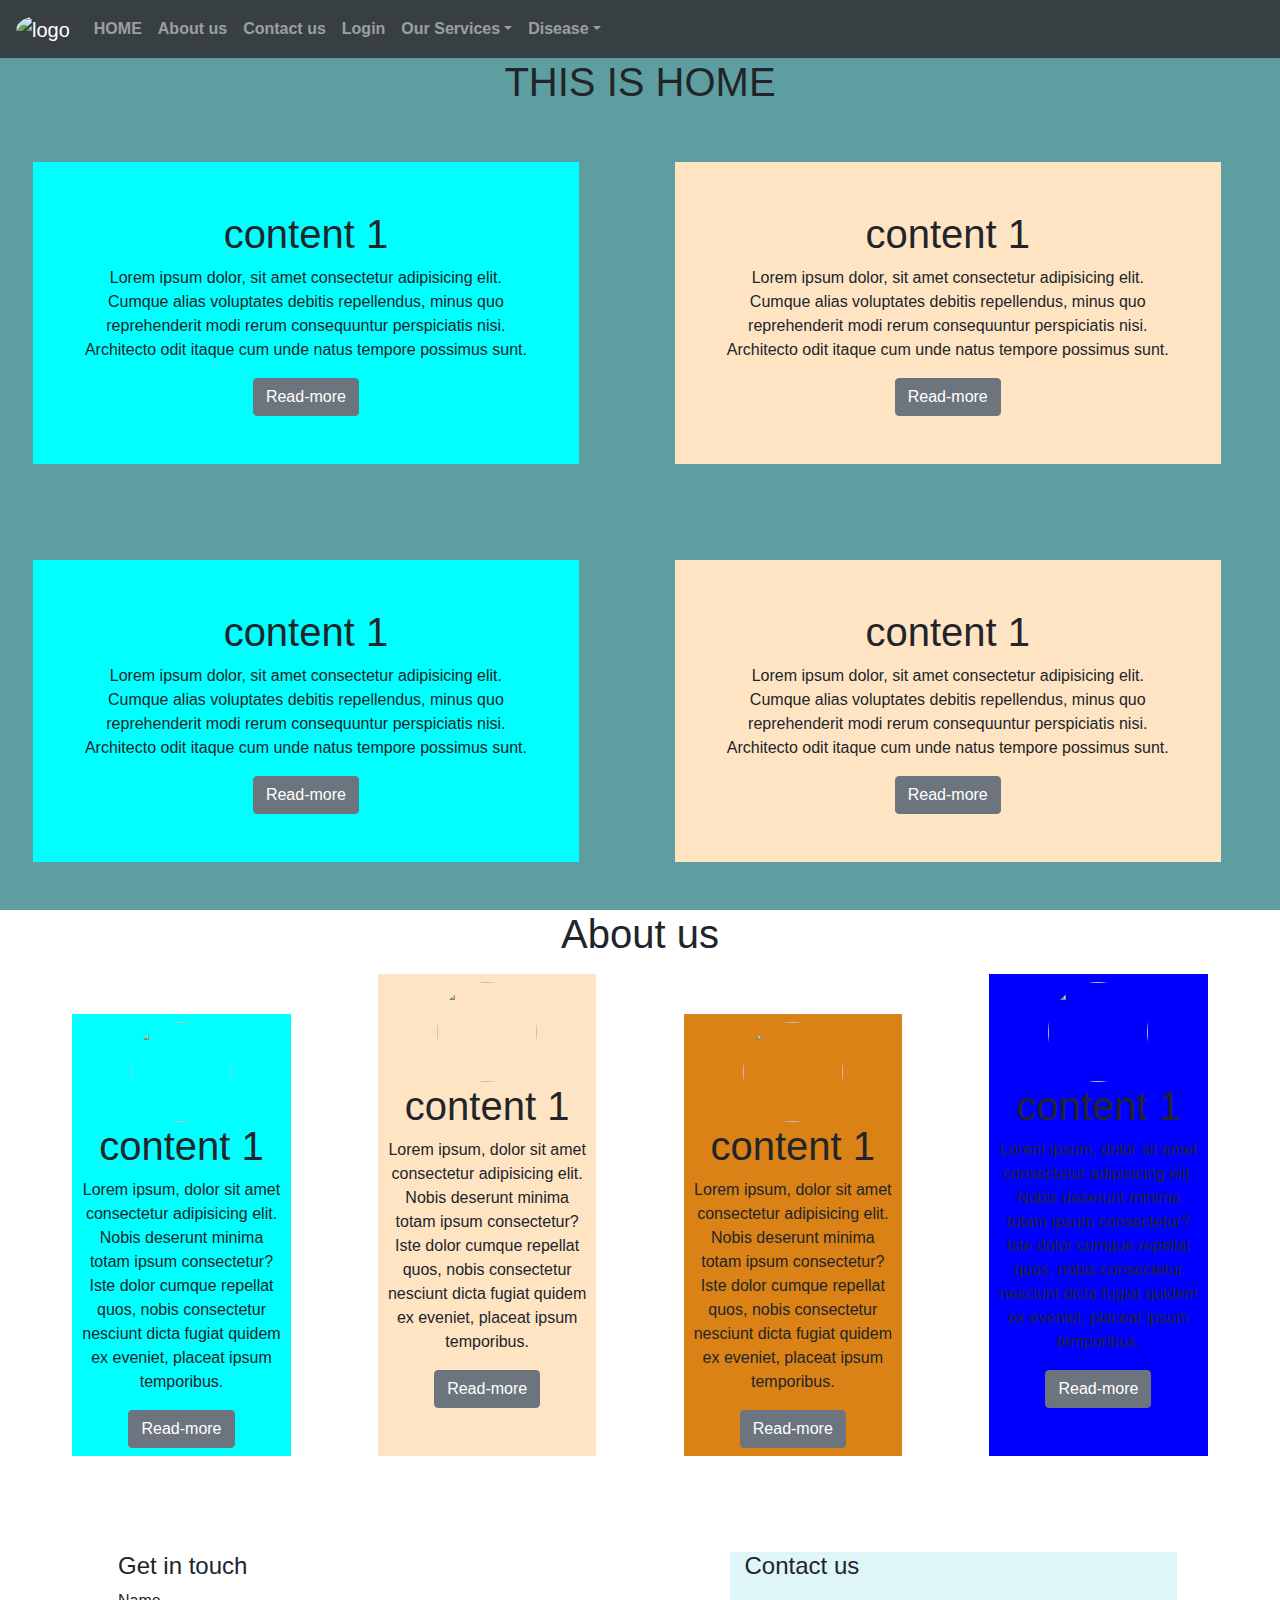
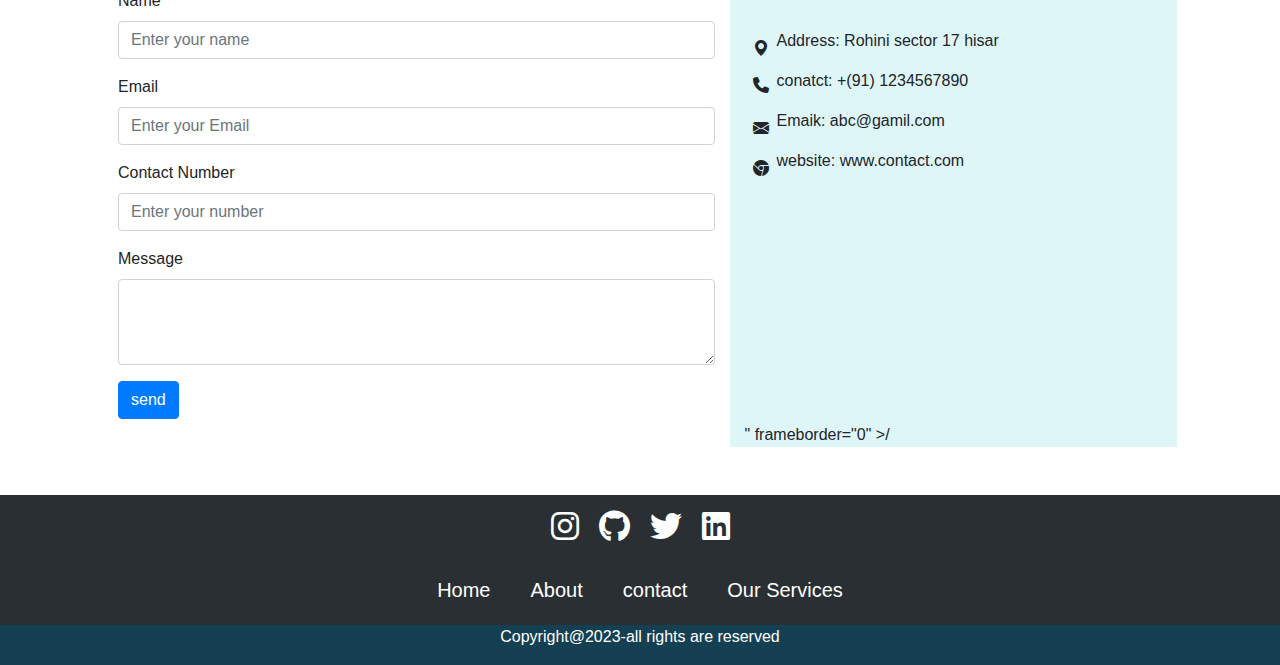
==== index.html @ 8503189c "Add files via upload" ====
<!doctype html>
<html lang="en">
  <head>
    <!-- Required meta tags -->
    <meta charset="utf-8">
    <meta name="viewport" content="width=device-width, initial-scale=1, shrink-to-fit=no">

    <!-- Bootstrap CSS -->
    <link rel="stylesheet" href="https://cdn.jsdelivr.net/npm/bootstrap@4.3.1/dist/css/bootstrap.min.css" integrity="sha384-ggOyR0iXCbMQv3Xipma34MD+dH/1fQ784/j6cY/iJTQUOhcWr7x9JvoRxT2MZw1T" crossorigin="anonymous">
    <link rel="stylesheet" href="style.css">
    <link rel="stylesheet" href="https://cdnjs.cloudflare.com/ajax/libs/font-awesome/6.2.1/css/all.min.css">
    <!--Bootsrap icons-->
<link rel="stylesheet" href="https://cdn.jsdelivr.net/npm/bootstrap-icons@1.10.3/font/bootstrap-icons.css">  
    <title>About us</title>
  </head>
  <body>
    <header>
     
      <div id="botttomheader">
        <div class="container-fluid">
          <nav class="navbar navbar-dark  navbar-expand-lg mybg ">
            <a href="" class="navbar-brand">
              <img src="images/logo.jpg " height="50px" width="50px" class="my-img"alt="logo">
            </a>
            <button data-toggle="collapse" data-target="#navbarToggler"  class="navbar-toggler"  type="button">
              <span class="navbar-toggler-icon">
                 
              </span>
            </button>
            <div class="collapse navbar-collapse" id="navbarToggler">
          

            <ul class="navbar-nav">
              <li class="nav-item ">
                <a href="home/index.html" class="nav-link">HOME</a>
              </li>
              <li class="nav-item ">
                <a href="aboutus/index.html" class="nav-link">About us</a>
              </li>
             
               <li class="nav-item">
                <a href="contactus/index.html" class="nav-link">Contact us</a>
              </li>
              <li class="nav-item">
                <a href="login/index.html" class="nav-link">Login</a>
              </li>
              <li class="nav-item dropdown">
                <a  data-toggle= "dropdown"  href="" class="nav-link dropdown-toggle" role="button">Our Services</a>
                <div class="dropdown-menu">
                  <a class="dropdown-item" href="">HTML</a>
                  <a class="dropdown-item" href="">CSS</a>
                  <a class="dropdown-item" href="">JS</a>
                  <a class="dropdown-item" href="">Bootstrap</a>
                  <a class="dropdown-item" href="">WEB DEVELOPMENT</a>
                  <div class="dropdown-divider"></div>
                  <a class="dropdown-item" href="">C++(DSA)</a>
                  <a class="dropdown-item" href="">C(basic)</a>
                  <a class="dropdown-item" href="">Python(basic)</a>
                  <div class="dropdown-divider"></div>
                  <a class="dropdown-item" href="">Github</a>
                  <a class="dropdown-item" href="">vscode</a>
                  <a class="dropdown-item" href="">canva</a>
                </div>
              </li>
              <li class="nav-item dropdown">
                <a  data-toggle= "dropdown"  href="" class="nav-link dropdown-toggle" role="button">Disease</a>
                <div class="dropdown-menu">
                  <a class="dropdown-item" href="">HTML</a>
                  <a class="dropdown-item" href="">CSS</a>
                  <a class="dropdown-item" href="">JS</a>
                  <a class="dropdown-item" href="">Bootstrap</a>
                  <a class="dropdown-item" href="">WEB DEVELOPMENT</a>
                  <div class="dropdown-divider"></div>
                  <a class="dropdown-item" href="">C++(DSA)</a>
                  <a class="dropdown-item" href="">C(basic)</a>
                  <a class="dropdown-item" href="">Python(basic)</a>
                  <div class="dropdown-divider"></div>
                  <a class="dropdown-item" href="">Github</a>
                  <a class="dropdown-item" href="">vscode</a>
                  <a class="dropdown-item" href="">canva</a>
                </div>
              </li>
            </ul>
          </div>
          </nav>
        </div>
      </div>
    </header>
    <section class="home">
        <h1 class="top-content">THIS IS HOME</h1>
       </div>
      <div class="row">
        <div class="col-md-5 bg1  m-5 mb-5 p-5 text-center">
        <h1 class="heading">content 1</h1>
        <p class="para">Lorem ipsum dolor, sit amet consectetur adipisicing elit. Cumque alias voluptates debitis repellendus, minus quo reprehenderit modi rerum consequuntur perspiciatis nisi. Architecto odit itaque cum unde natus tempore possimus sunt.</p>
        <button type="button" class="btn btn-secondary">Read-more</button>
  
      </div>
        <div class="col-md-5 bg2 m-5 mb-5 p-5 text-center">
          <h1 class="heading">content 1</h1>
          <p  class="para">Lorem ipsum dolor, sit amet consectetur adipisicing elit. Cumque alias voluptates debitis repellendus, minus quo reprehenderit modi rerum consequuntur perspiciatis nisi. Architecto odit itaque cum unde natus tempore possimus sunt.</p>
          <button type="button" class="btn btn-secondary">Read-more</button>

        </div>
        </div>
       <!-- <div  class="col-lg-4 bg3 mb-5">  <h1>content 1</h1>
          <p class="para">Lorem ipsum dolor, sit amet consectetur adipisicing elit. Cumque alias voluptates debitis repellendus, minus quo reprehenderit modi rerum consequuntur perspiciatis nisi. Architecto odit itaque cum unde natus tempore possimus sunt.</p>
          </div></div>
          -->

      </div>
      <div class="row">
        <div class="col-md-5 bg1  m-5 mb-5 p-5 text-center">
        <h1 class="heading">content 1</h1>
        <p class="para">Lorem ipsum dolor, sit amet consectetur adipisicing elit. Cumque alias voluptates debitis repellendus, minus quo reprehenderit modi rerum consequuntur perspiciatis nisi. Architecto odit itaque cum unde natus tempore possimus sunt.</p>
        <button type="button" class="btn btn-secondary">Read-more</button>
 
      </div>
        <div class="col-md-5 bg2 m-5 mb-5 text-center p-5">
          <h1 class="heading">content 1</h1>
          <p  class="para">Lorem ipsum dolor, sit amet consectetur adipisicing elit. Cumque alias voluptates debitis repellendus, minus quo reprehenderit modi rerum consequuntur perspiciatis nisi. Architecto odit itaque cum unde natus tempore possimus sunt.</p>
          <button type="button" class="btn btn-secondary">Read-more</button>
 
        </div>
        </div>
    </section>
    <section class="aboutus">
      <h1 class="abtheading">About us</h1>
      <div class="row">
          <div class="col-lg-2 p-2 text-center mb-5 ml-auto mr-auto mt-lg-5 mt-2 bg1 ">
            <img class="logo1" src="images/logo1.jpg" alt="">
             <h1 class="heading">content 1</h1>
               <p class="para">Lorem ipsum, dolor sit amet consectetur adipisicing elit. Nobis deserunt minima totam ipsum consectetur? Iste dolor cumque repellat quos, nobis consectetur nesciunt dicta fugiat quidem ex eveniet, placeat ipsum temporibus.</p>
               <button type="button" class="btn btn-secondary">Read-more</button>

              </div>
          <div class="col-lg-2 p-2 text-center mb-5 mr-auto mt-2 bg2 ">
            <img class="logo2" src="images/logo2.jpg" alt="">
            <h1 class="heading">content 1</h1>
            <p class="para">Lorem ipsum, dolor sit amet consectetur adipisicing elit. Nobis deserunt minima totam ipsum consectetur? Iste dolor cumque repellat quos, nobis consectetur nesciunt dicta fugiat quidem ex eveniet, placeat ipsum temporibus.</p>
            <button type="button" class="btn btn-secondary">Read-more</button>

          </div>
          <div class="col-lg-2 p-2 text-center mb-5  mr-auto mt-lg-5 mt-2 bg3 ">
            <img class="logo3" src="images/logo3.jpg" alt="">
            <h1 class="heading">content 1</h1>
            <p class="para">Lorem ipsum, dolor sit amet consectetur adipisicing elit. Nobis deserunt minima totam ipsum consectetur? Iste dolor cumque repellat quos, nobis consectetur nesciunt dicta fugiat quidem ex eveniet, placeat ipsum temporibus.</p>
            <button type="button" class="btn btn-secondary">Read-more</button>

          </div>
          <div class="col-lg-2 p-2  text-center mb-5 mr-auto mt-2 bg4 "> 
            <img class="logo4" src="images/logo4.jpg" alt=""><h1 class="heading">content 1</h1>
            <p class="para" >Lorem ipsum, dolor sit amet consectetur adipisicing elit. Nobis deserunt minima totam ipsum consectetur? Iste dolor cumque repellat quos, nobis consectetur nesciunt dicta fugiat quidem ex eveniet, placeat ipsum temporibus.</p>
            <button type="button" class="btn btn-secondary">Read-more</button>

          </div>
  
      </div>
  </section>
  <section class="login">

  </section>
  <div class="container contact p-5">
    <div class="row">
        <div class="col-md-7">
            <h4>Get in touch</h4>
            <div class="mb-3">
                <label for="exampleFormControlInput1" class="form-label">Name</label>
                <input type="text" class="form-control" id="exampleFormControlInput1" placeholder="Enter your name">
              </div>

              <div class="mb-3">
                <label for="exampleFormControlInput1" class="form-label">Email</label>
                <input type="email" class="form-control" id="exampleFormControlInput1" placeholder="Enter your Email">
              </div>

              <div class="mb-3">
                <label for="exampleFormControlInput1" class="form-label">Contact Number</label>
                <input type="number" class="form-control" id="exampleFormControlInput1" placeholder="Enter your number">
              </div>

     
              <div class="mb-3">
                <label for="exampleFormControlTextarea1" class="form-label">Message</label>
                <textarea class="form-control" id="exampleFormControlTextarea1" rows="3"></textarea>
              </div> 
              <button class="btn btn-primary">send</button>
        </div>
        <div class="col-md-5" style="background-color: rgb(223, 246, 249);">
            <h4>Contact us</h4>
            <div class="mt-5">
                
                <div class="d-flex">
                    <i class="bi bi-geo-alt-fill p-2"></i>
                     <p>Address: Rohini sector 17  hisar</p>
                     
                </div>
                <div class="d-flex">
                    <i class="fa-solid fa-phone p-2"></i>
                     <p>conatct: +(91) 1234567890</p>

                </div>
                <div class="d-flex">
                    <i class="bi bi-envelope-fill p-2"></i>
                     <p>Emaik: abc@gamil.com</p>
                     
                </div>
                <div class="d-flex">
                    <i class="bi bi-browser-chrome p-2"></i>
                     <p>website: www.contact.com</p>
                     
                </div>
                <div class="embed-responsive embed-responsive-16by9">
                    <iframe  class="embed-responsive-item"src="https://www.google.com/maps/embed?pb=!1m18!1m12!1m3!1d13970.463586509028!2d75.60112953091384!3d28.909760066945914!2m3!1f0!2f0!3f0!3m2!1i1024!2i768!4f13.1!3m3!1m2!1s0x3913b154c63e9f61%3A0xe22f3f8492cb7462!2sSiwani%2C%20Haryana%20127046!5e0!3m2!1sen!2sin!4v1675490617007!5m2!1sen!2sin" width="400" height="300" style="border:0;" allowfullscreen="" loading="lazy" referrerpolicy="no-referrer-when-downgrade"></iframe>"  frameborder="0" ></iframe>/
                </div>

            </div>
        </div>
    </div>
</div>
    <footer class="full-footer" >
    <div class="container-fluid  top-footer" >
        <div class="row pl-lg-3 pr-lg-3 social">
           <a class="myclass" class="p-2" href=""><i class="fa-brands fa-2x fa-instagram"></i></a> 
           <a class="myclass" class="p-2" href=""><i class="fa-brands fa-2x fa-github"></i></a>
           <a  class="myclass" class="p-2" href=""><i class="fa-brands fa-2x fa-twitter"></i></a>
           <a class="myclass" class="p-2"  href=""><i class="fa-brands fa-2x fa-linkedin"></i></a>
        </div>
        <div class="row pl-lg-3 pr-lg-3 bottom-link">
         <a href="">Home</a>
         <a href="">About</a>
         <a href="">contact</a>
         <a href="">Our Services</a>
        </div>
     </div>
  
    <div class="container-fluid  bottom-footer">
      <div class="row">
        <div class="col-12">
          <p>Copyright@2023-all rights are reserved</p>
        </div>
      </div>
    </div>
    </footer>

    <!-- Optional JavaScript -->
    <!-- jQuery first, then Popper.js, then Bootstrap JS -->
    <script src="https://code.jquery.com/jquery-3.3.1.slim.min.js" integrity="sha384-q8i/X+965DzO0rT7abK41JStQIAqVgRVzpbzo5smXKp4YfRvH+8abtTE1Pi6jizo" crossorigin="anonymous"></script>
    <script src="https://cdn.jsdelivr.net/npm/popper.js@1.14.7/dist/umd/popper.min.js" integrity="sha384-UO2eT0CpHqdSJQ6hJty5KVphtPhzWj9WO1clHTMGa3JDZwrnQq4sF86dIHNDz0W1" crossorigin="anonymous"></script>
    <script src="https://cdn.jsdelivr.net/npm/bootstrap@4.3.1/dist/js/bootstrap.min.js" integrity="sha384-JjSmVgyd0p3pXB1rRibZUAYoIIy6OrQ6VrjIEaFf/nJGzIxFDsf4x0xIM+B07jRM" crossorigin="anonymous"></script>
</html>
---- style.css ----
/*NAV BAR BCAKGROUND COLOR*/
.mybg
{
    background-color:rgb(56 63 66);
}
.container-fluid
{
    padding-left: 0px;
    padding-right: 0px;
}
nav ul li a
{
    font-size: 1rem;
    font-weight: 600;
    color: white;
}
.my-img
{
    border-radius: 50%; 
}
/*HOME*/
.bg1{
    background-color: aqua;}
.bg2
{
    background-color:bisque
}
.bg3
{
    background-color: rgb(218, 130, 22);
}
.bg4
{
    background-color: blue;
}
.top-content
{
    text-align: center;
}
.home
{
    background-color: cadetblue;
}
.para
{
    justify-content: center;
}
.heading{
text-align: center;
}
/* About us*/

/*.row
{
   
    justify-content: center;
    margin:5px;
}*/
.logo1
{
    height:100px;
    width:100px;
    border-radius: 50%;
}
.logo2
{
    height:100px;
    width:100px;
    border-radius: 50%;
}
.logo3
{
    height:100px;
    width:100px;
    border-radius: 50%;
}
.logo4
{
    height:100px;
    width:100px;
    border-radius: 50%;
}

.abtheading
{
    text-align: center;
}
/*Contact us*/


/*FOOTER START*/

.top-footer{
    background-color: rgb(41, 47, 50);
}
.myclass 
{
    color:silver;
}
.top-footer p
{
    color:white;
}
.top-footer 
{
    color:white;
}
.top-footer a
{
    color:white;
    text-decoration: none;
}
.bottom-footer
{
    background-color:rgb(21 63 83)  ;
    color:white;
    text-align: center;
}
.social
{
    display: flex;
    justify-content: center;
}
.social a
{
    padding:10px;
    padding-top:15px;
}
.bottom-link
{
    display: flex;
    justify-content: center;
}
.bottom-link a
{
padding:20px;
font-size: 20px;
}
/*FOOTER END*/

/**
<div class="embed-responsive embed-responsive-16by9">
          
</div><iframe  class="embed-responsive-item"src="https://www.google.com/maps/embed?pb=!1m18!1m12!1m3!1d13970.463586509028!2d75.60112953091384!3d28.909760066945914!2m3!1f0!2f0!3f0!3m2!1i1024!2i768!4f13.1!3m3!1m2!1s0x3913b154c63e9f61%3A0xe22f3f8492cb7462!2sSiwani%2C%20Haryana%20127046!5e0!3m2!1sen!2sin!4v1675490617007!5m2!1sen!2sin" width="400" height="300" style="border:0;" allowfullscreen="" loading="lazy" referrerpolicy="no-referrer-when-downgrade"></iframe>"  frameborder="0" ></iframe>**/
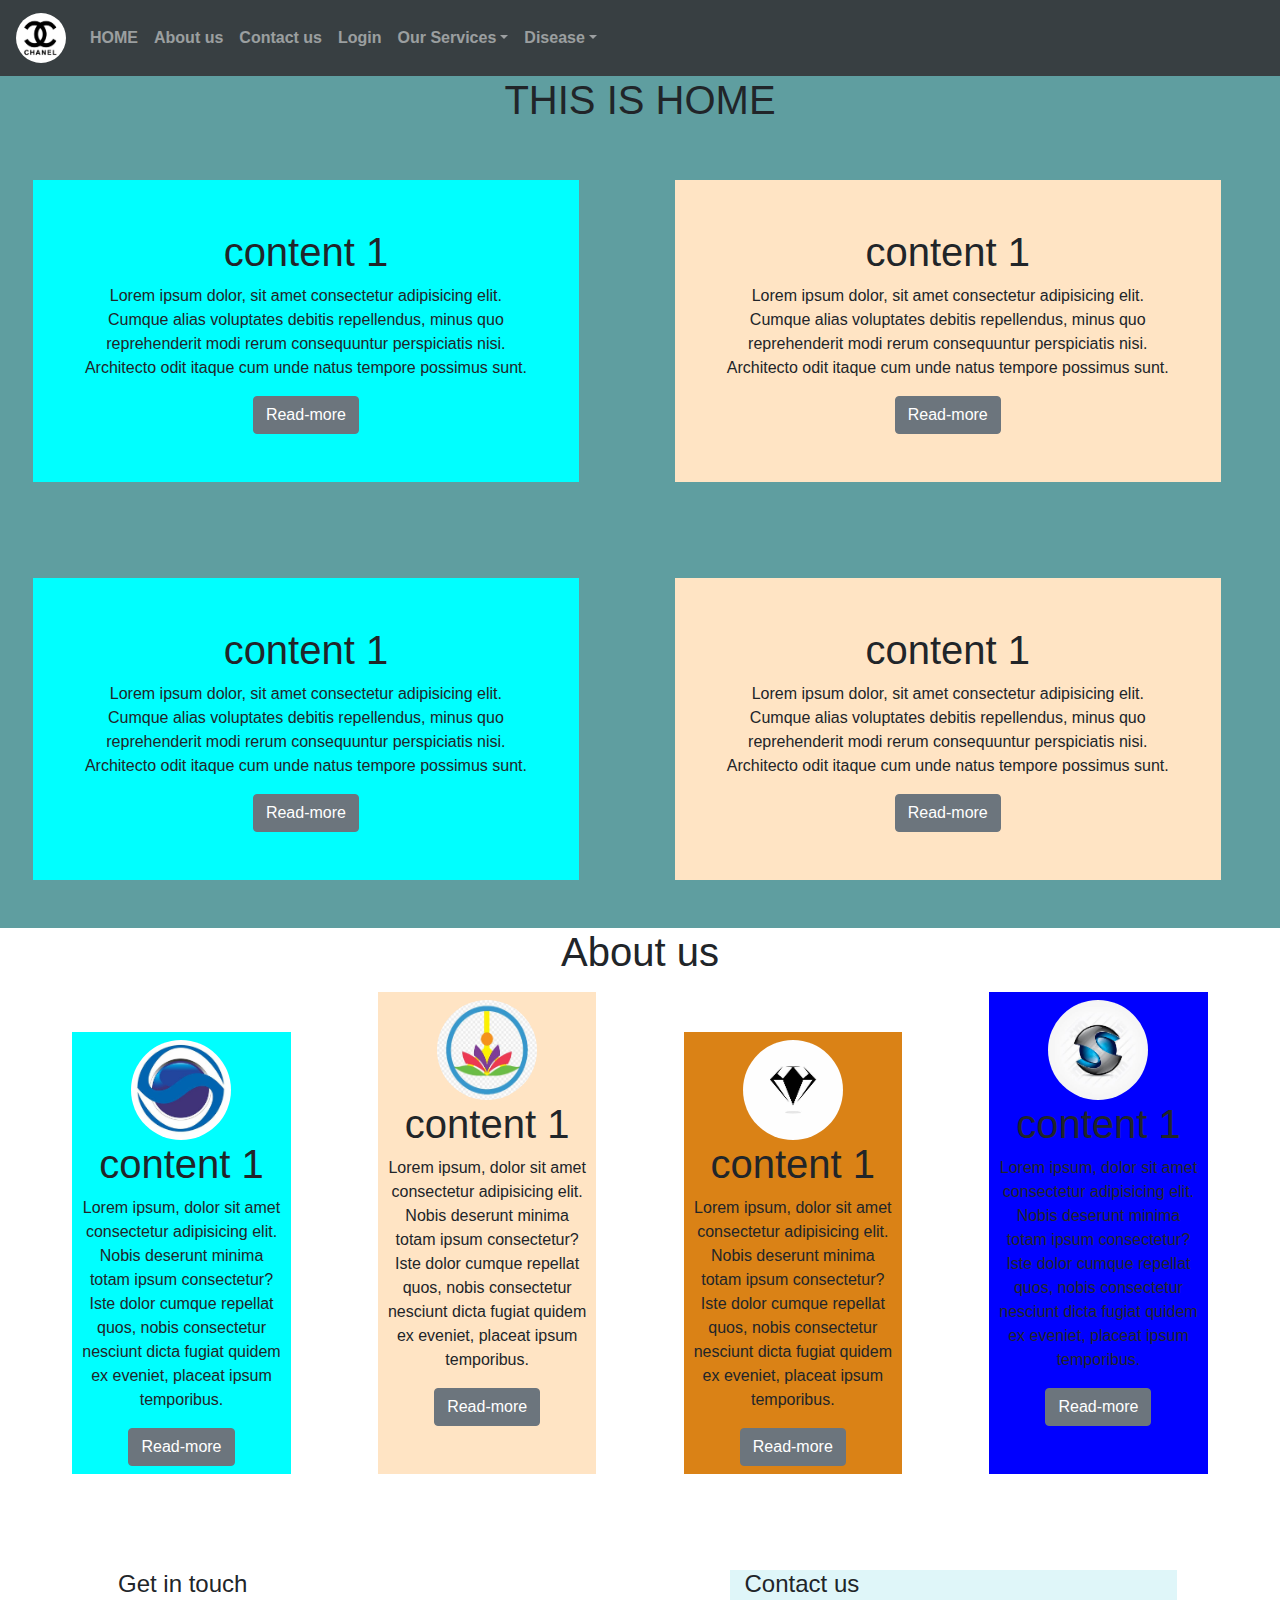
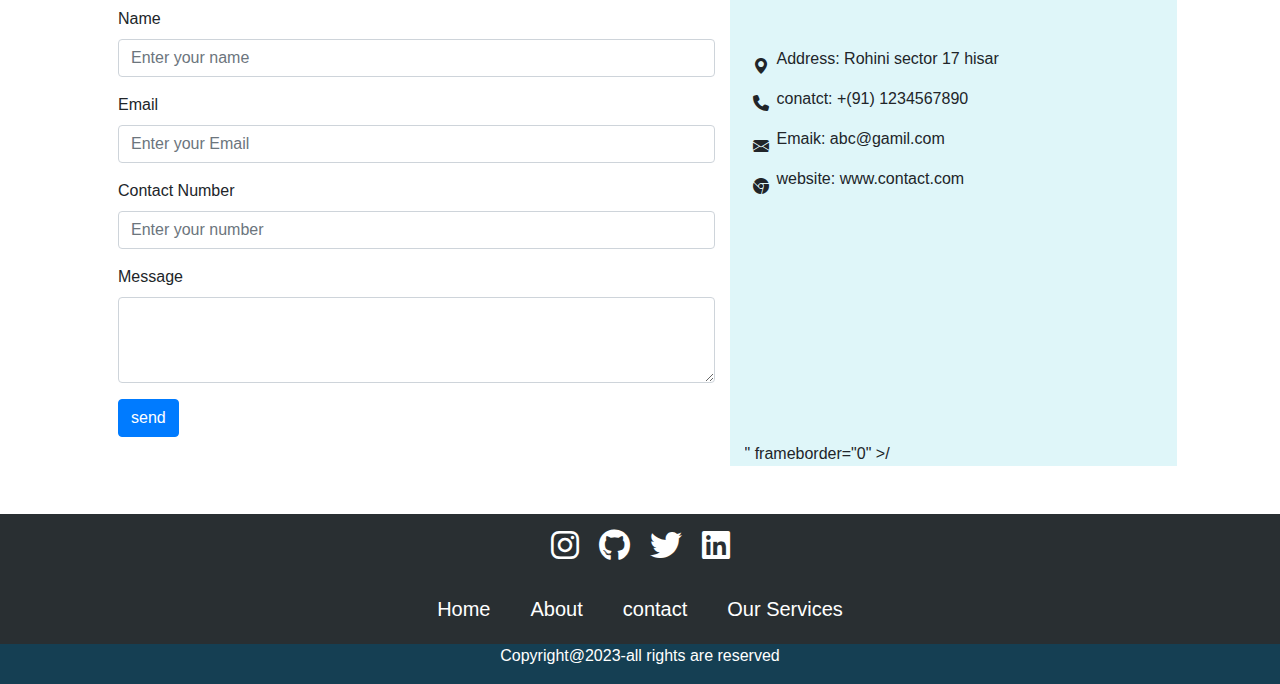
==== commit 24a57d1a: "Update index.html" ====
--- a/index.html
+++ b/index.html
@@ -32,17 +32,17 @@
 
             <ul class="navbar-nav">
               <li class="nav-item ">
-                <a href="home/index.html" class="nav-link">HOME</a>
+                <a href="./home/index.html" class="nav-link">HOME</a>
               </li>
               <li class="nav-item ">
-                <a href="aboutus/index.html" class="nav-link">About us</a>
+                <a href="./aboutus/index.html" class="nav-link">About us</a>
               </li>
              
                <li class="nav-item">
-                <a href="contactus/index.html" class="nav-link">Contact us</a>
+                <a href="./contactus/index.html" class="nav-link">Contact us</a>
               </li>
               <li class="nav-item">
-                <a href="login/index.html" class="nav-link">Login</a>
+                <a href="./login/index.html" class="nav-link">Login</a>
               </li>
               <li class="nav-item dropdown">
                 <a  data-toggle= "dropdown"  href="" class="nav-link dropdown-toggle" role="button">Our Services</a>
@@ -248,4 +248,4 @@
     <script src="https://code.jquery.com/jquery-3.3.1.slim.min.js" integrity="sha384-q8i/X+965DzO0rT7abK41JStQIAqVgRVzpbzo5smXKp4YfRvH+8abtTE1Pi6jizo" crossorigin="anonymous"></script>
     <script src="https://cdn.jsdelivr.net/npm/popper.js@1.14.7/dist/umd/popper.min.js" integrity="sha384-UO2eT0CpHqdSJQ6hJty5KVphtPhzWj9WO1clHTMGa3JDZwrnQq4sF86dIHNDz0W1" crossorigin="anonymous"></script>
     <script src="https://cdn.jsdelivr.net/npm/bootstrap@4.3.1/dist/js/bootstrap.min.js" integrity="sha384-JjSmVgyd0p3pXB1rRibZUAYoIIy6OrQ6VrjIEaFf/nJGzIxFDsf4x0xIM+B07jRM" crossorigin="anonymous"></script>
-</html>+</html>
